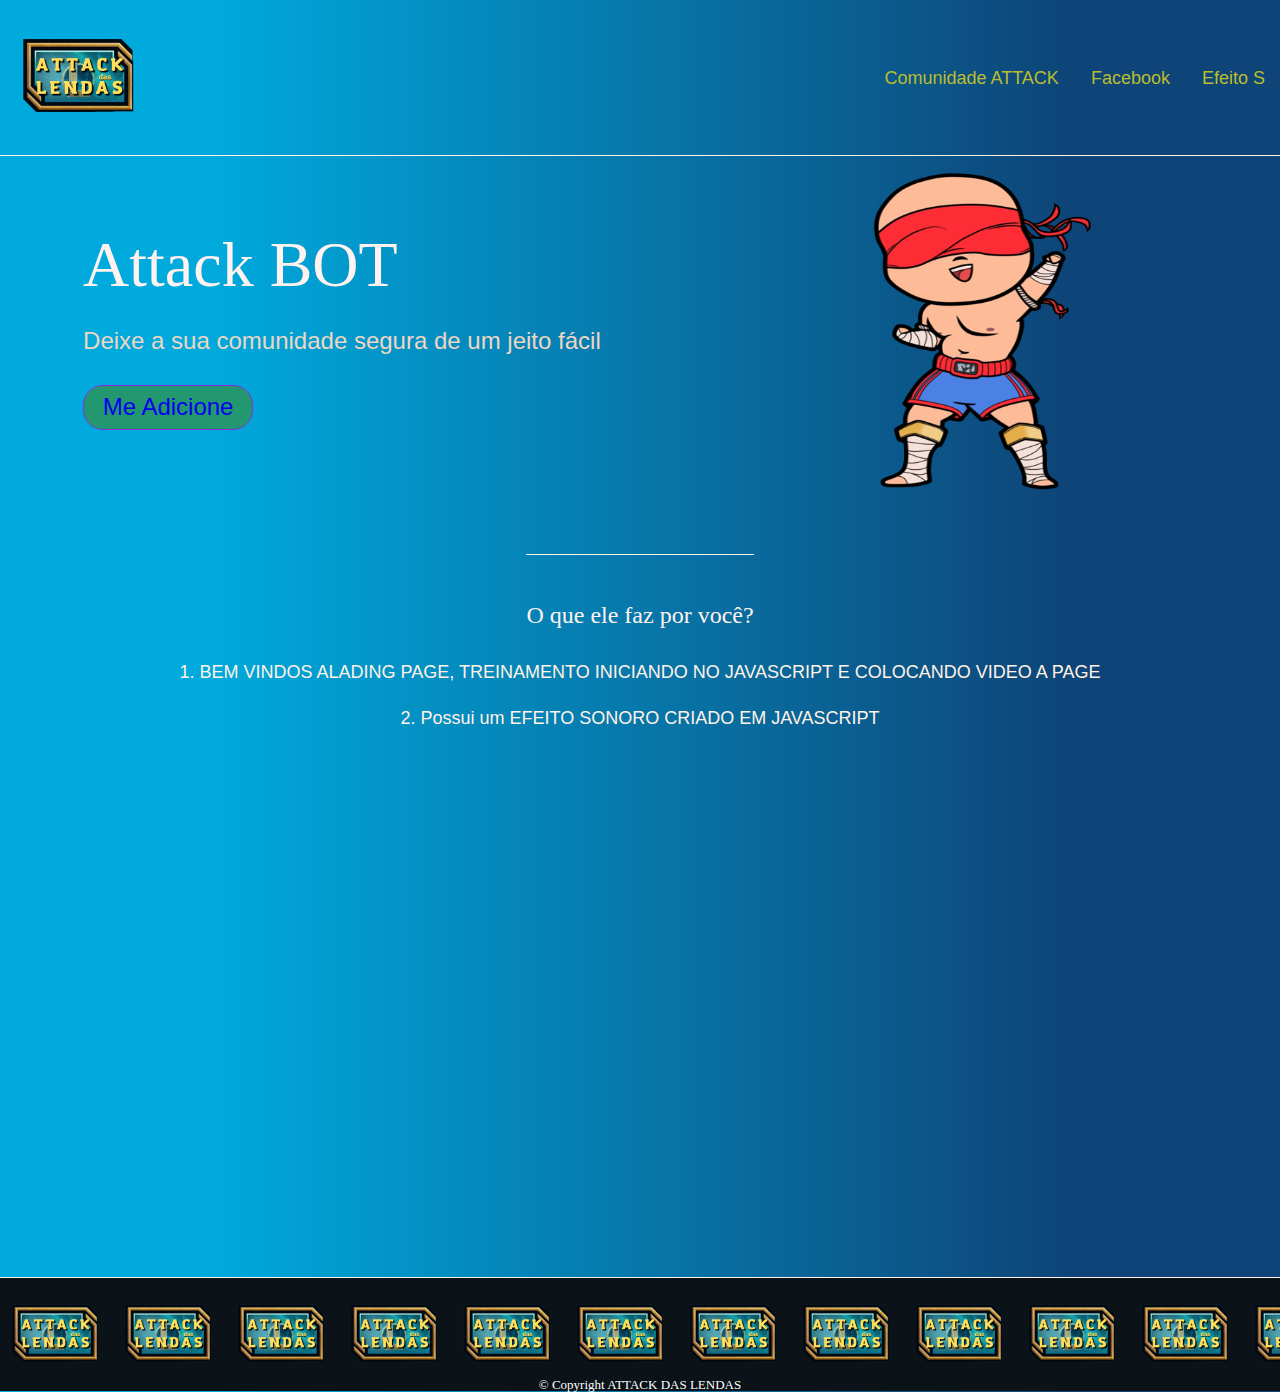
==== index.html @ 583cb211 "Add files via upload" ====
<!DOCTYPE html>
<html lang="pt-br">

<head>
    <meta charset="UTF-8">
    <meta name="viewport" content="width=device-width, initial-scale=1.0">
    <meta name="description" content="Lading Page, com efeitos sonoros em javascript iniciante">
    <title> ATTACK DAS LENDAS</title>
    <link rel="stylesheet" type="text/css" href="style.css">
    <link rel="stylesheet" href="reset.css">
</head>

<body>
    <header class="cabecalho">
        <img class="cabecalho-imagem" src="logo.png" alt="logotipo">
        <nav class="cabecalho-menu">
            <a class="cabecalho-menu-item" href="https://www.youtube.com/@attackdaslendas2844">Comunidade ATTACK</a>
            <a class="cabecalho-menu-item" href="https://www.facebook.com/attackdaslendas">Facebook</a>
            <a class="cabecalho-menu-item" href="efeitosonoros.html">Efeito S</a>
        </nav>
    </header>

    <main class="conteudo">
        <section class="conteudo-principal">
            <div class="conteudo-principal-escrito">
                <h1 class="conteudo-principal-escrito-titulo">Attack BOT</h1>
                <h2 class="conteudo-principal-escrito-subtitulo">Deixe a sua comunidade segura de um jeito fácil</h2>
                <button class="conteudo-principal-escrito-botao"><a href="https://www.linkedin.com/in/murillocecilio/">Me Adicione</a></button>
            </div>
            <img class="conteudo-principal-imagem" src="leelogo.png" alt="imagem do Lee sin">
        </section>

        <section class="conteudo-secundario">
            <h3 class="conteudo-secundario-titulo">O que ele faz por você?</h3>
            <p class="conteudo-secundario-paragrafo">1. BEM VINDOS A<strong>LADING PAGE, TREINAMENTO INICIANDO NO JAVASCRIPT E COLOCANDO VIDEO A PAGE</strong></p>
            <p class="conteudo-secundario-paragrafo">2. Possui um <strong>EFEITO SONORO CRIADO EM JAVASCRIPT</strong></p>
        </section>
        <div class="video">
            <iframe width="700vw" height="550vh" src="https://www.youtube.com/embed/eSOpF2W6_AE"
                title="YouTube video player" frameborder="0"
                allow="accelerometer; autoplay; clipboard-write; encrypted-media; gyroscope; picture-in-picture; web-share"
                allowfullscreen></iframe>
        </div>
    </main>

    <footer class="rodape">
        <p class="copyright">&copy; Copyright ATTACK DAS LENDAS </p>
    </footer>
</body>

</html>
---- style.css ----
* {
    margin: 0;
    padding: 0;
    box-sizing: border-box;
    text-decoration: none;
}

body {
    font-size: 100%;
    background: linear-gradient(90deg, #00AADD 16%, #0e4477 84%);
    min-width: 100vw;
    min-height: 100vh;
}

.cabecalho {
    display: flex;
    flex-direction: row;
    align-items: center;
    justify-content: space-between;
    padding: 15px;
}

.cabecalho-imagem {
    display: flex;
    max-width: 10%;
    max-height: 10%;
    width: 50vw;
    height: auto;
}

.cabecalho-imagem:hover {
    opacity: 0.5;
}

.cabecalho-menu {
    display: flex;
    gap: 32px
}

.cabecalho-menu-item {
    font-family: 'Sarala', sans-serif;
    color: #babd2e;
    font-weight: 400;
    font-size: 18px;
    transition: 400ms;
}

.cabecalho-menu-item:hover {
    font-size: 30px;
    color: coral;
    font-weight: 600;
    transition: 400ms;
    cursor: pointer;
    text-decoration: underline;
}

.cabecalho-menu-item:active {
    color: beige;
}

.conteudo {
    border-top: 0.4px solid #FFF2E7;
}

.conteudo-principal {
    display: flex;
    flex-direction: row;
    align-items: center;
    justify-content: space-around;

}

.conteudo-principal-escrito {
    display: flex;
    flex-direction: column;
    gap: 32px;
    max-width: 45vw;
}

.conteudo-principal-escrito-titulo {
    font-family: 'Righteous', cursive;
    font-weight: 400;
    font-size: 64px;
    color: #FFF2EF;
}

.conteudo-principal-escrito-subtitulo {
    font-family: 'Sarala', sans-serif;
    font-weight: 400;
    font-size: 24px;
    color: #ECD6C4;
}

.conteudo-principal-escrito-botao {
    font-family: 'Sarala', sans-serif;
    font-weight: 400;
    font-size: 24px;
    position: relative;
    color: rgb(2, 14, 36);
    line-height: 28px;
    border: 1px solid blueviolet;
    overflow: hidden;
    cursor: pointer;
    padding: 0 auto;
    border-radius: 20px;
    background-color: rgb(35, 151, 112);
    width: 170px;
    height: 45px;
    transition: 1.9s;
}

.conteudo-principal-escrito-botao:hover {
    background-color: #babd2e;
    transition: 1.9s;
}

.conteudo-principal-imagem {
    max-width: 430px;
    max-height: 350px;
    width: 50vw;
    height: auto;
}

.conteudo-secundario {
    display: flex;
    flex-direction: column;
    align-items: center;
    gap: 28px;
    margin-top: 48px;
}

.conteudo-secundario-titulo {
    border-top: 0.4px solid #FFF2E7;
    padding-top: 48px;
    font-family: 'Righteous', cursive;
    font-weight: 400;
    font-size: 24px;
    color: #FFF2EF;
    margin-bottom: 8px;
}

.conteudo-secundario-paragrafo {
    font-family: 'Sarala', sans-serif;
    font-weight: 300;
    font-size: 18px;
    color: #FFF2E7;
}

.video {
    display: flex;
    justify-content: center;
    width: 90%;
    height: 90%;
}

footer {
    background: url(rodalogo.jpg);
    background-size: contain;
}

.rodape {
    border-top: 0.4px solid #FFF2E7;
    display: block;
}

.copyright {
    color: white;
    font-size: 13px;
    text-align: center;
    padding-top: 100px;
}

@media screen and (min-width:1320px) {
    .cabecalho {
        justify-content: center;
    }
    .cabecalho-menu{
        font-size: 60em;
    }
    .rodape {
        min-height: 25vh;
    }
    .copyright {
        display:inline;
        font-size: 25px;
        padding:20em;
    }


}
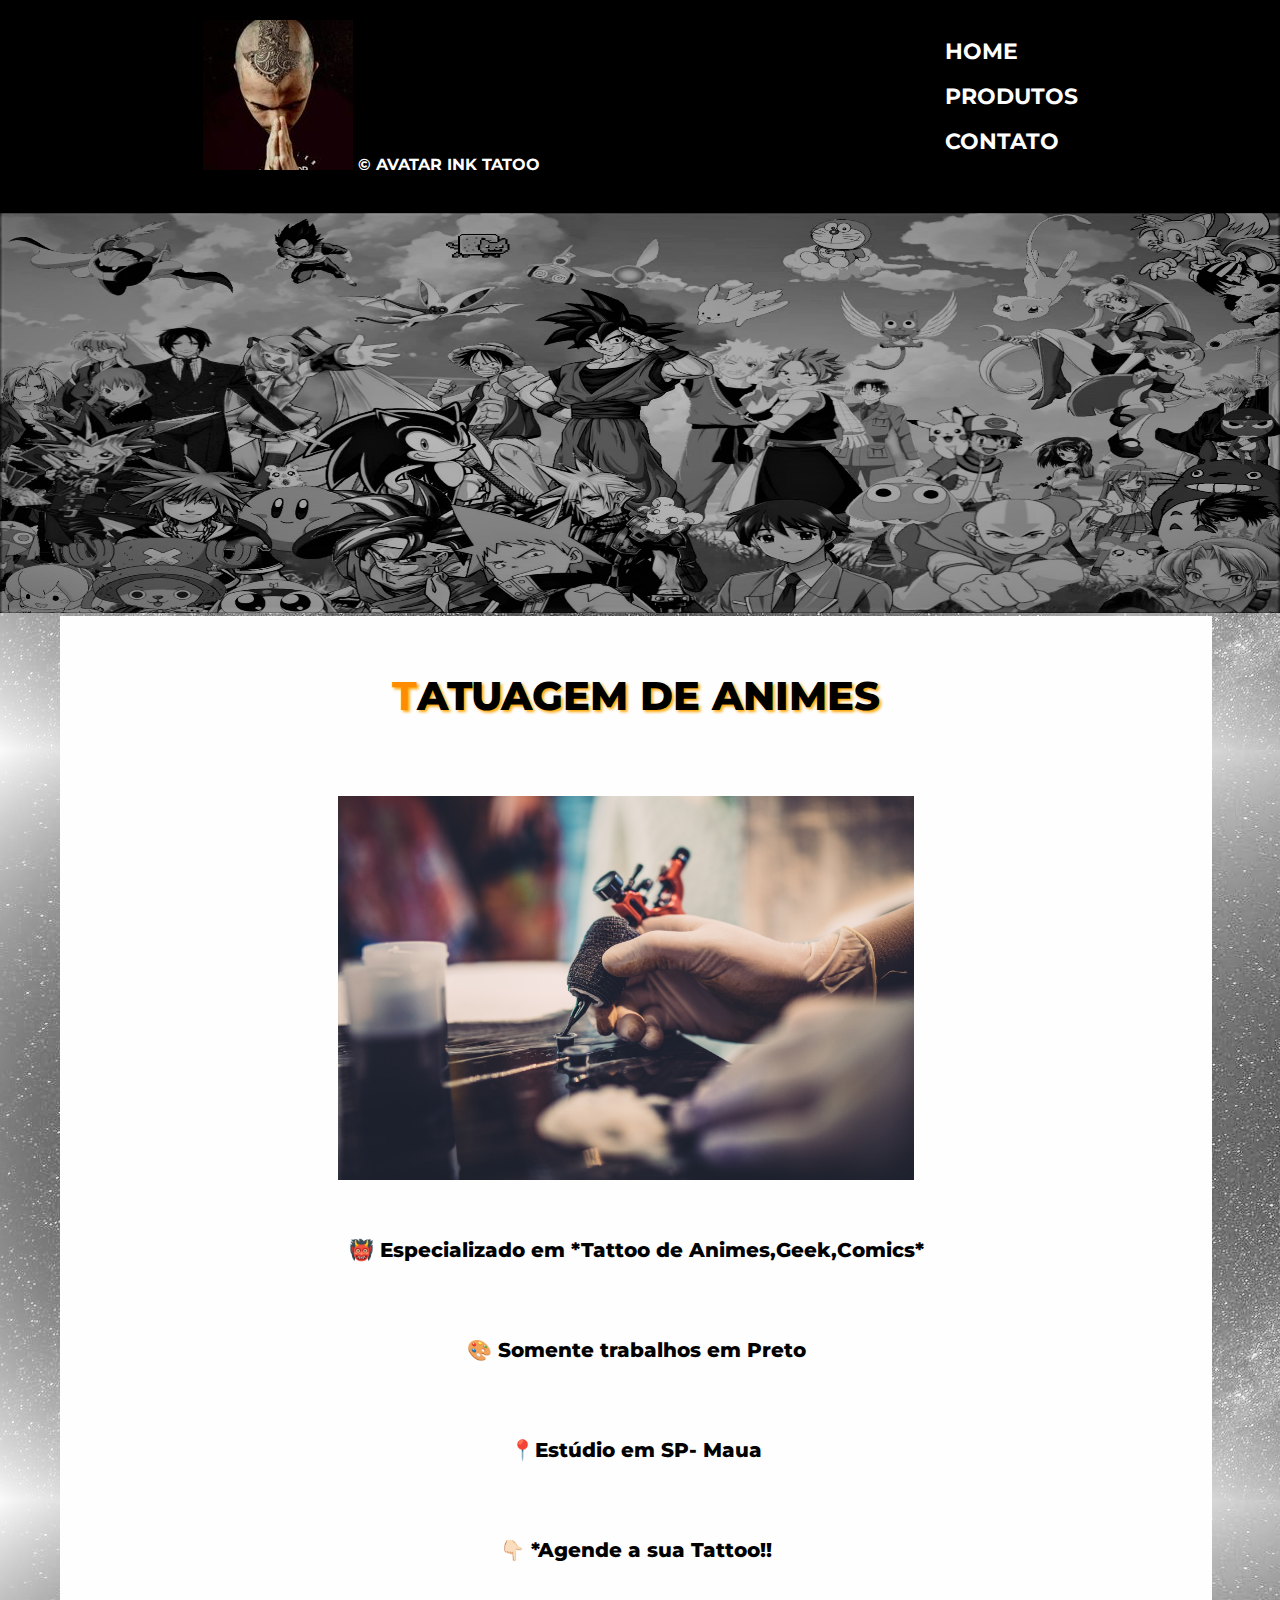
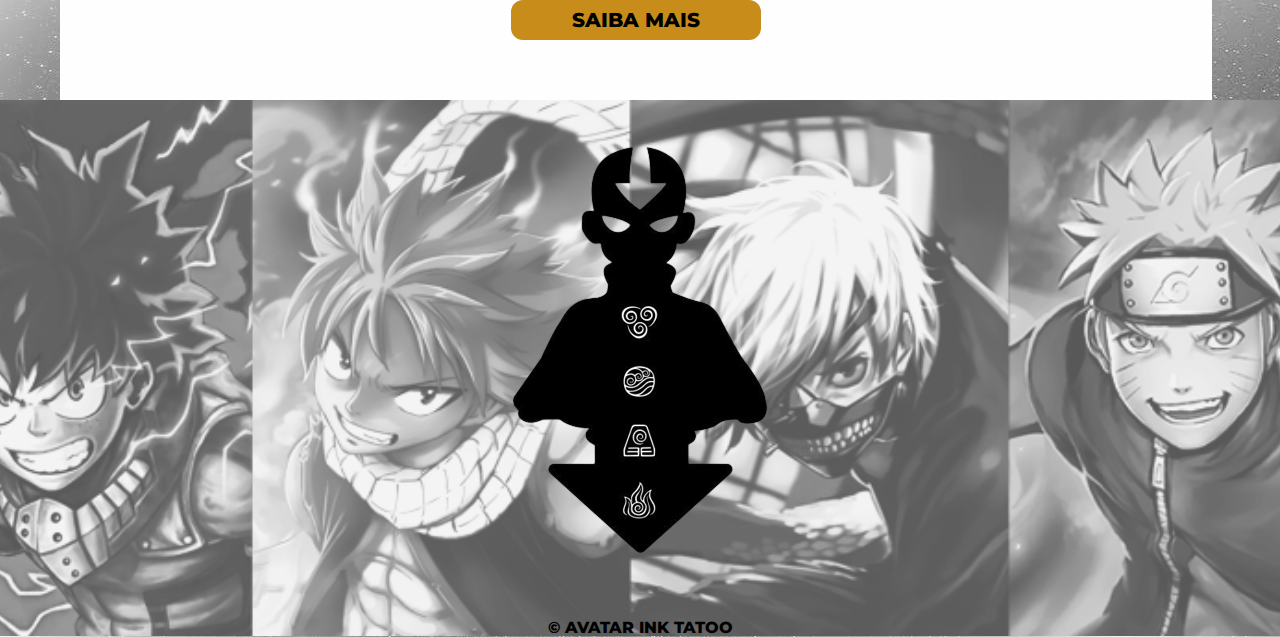
==== commit 6860e862: "ajustes para mobile" ====
--- a/index.html
+++ b/index.html
@@ -1,51 +1,84 @@
-<!DOCTYPE html>
-<html lang="pt-br">
+<!DOCTYPE HTML>
+<HTML LANG="PT-BR">
 
 <head>
-    <meta charset="UTF-8">
-    <meta name="viewport" content="width=device-width, initial-scale=1.0">
-    <meta name="description" content="Lading Page, com efeitos sonoros em javascript iniciante">
-    <title> ATTACK DAS LENDAS</title>
-    <link rel="stylesheet" type="text/css" href="style.css">
-    <link rel="stylesheet" href="reset.css">
+	<META CHARSET="UTF-8">
+	<meta name="viewport" content="width=device-width=1.0">
+	<title> AVATAR INK TATOO </title>
+	<link rel="stylesheet" href="reset.css">
+	<link rel="stylesheet" href="style.css">
+	<link rel="preconnect" href="https://fonts.googleapis.com">
+	<link rel="preconnect" href="https://fonts.gstatic.com" crossorigin>
+	<link href="https://fonts.googleapis.com/css2?family=Montserrat:wght@100;300&display=swap" rel="stylesheet">
+	<link rel="stylesheet" href="header.css">
 </head>
 
 <body>
-    <header class="cabecalho">
-        <img class="cabecalho-imagem" src="logo.png" alt="logotipo">
-        <nav class="cabecalho-menu">
-            <a class="cabecalho-menu-item" href="https://www.youtube.com/@attackdaslendas2844">Comunidade ATTACK</a>
-            <a class="cabecalho-menu-item" href="https://www.facebook.com/attackdaslendas">Facebook</a>
-            <a class="cabecalho-menu-item" href="efeitosonoros.html">Efeito S</a>
-        </nav>
-    </header>
+	<header>
+		<section class="header-desk">
+			<div class="caixa">
+				<h1><img src="img/logo.jpg"> &copy; Avatar Ink TATOO</h1>
 
-    <main class="conteudo">
-        <section class="conteudo-principal">
-            <div class="conteudo-principal-escrito">
-                <h1 class="conteudo-principal-escrito-titulo">Attack BOT</h1>
-                <h2 class="conteudo-principal-escrito-subtitulo">Deixe a sua comunidade segura de um jeito fácil</h2>
-                <button class="conteudo-principal-escrito-botao"><a href="https://www.linkedin.com/in/murillocecilio/">Me Adicione</a></button>
-            </div>
-            <img class="conteudo-principal-imagem" src="leelogo.png" alt="imagem do Lee sin">
-        </section>
+				<nav>
+					<ul>
+						<li><a href="index.html" class="header-link">Home</a></li>
+						<li><a href="produtos.html" class="header-link">Produtos</a></li>
+						<li><a href="contato.html" class="header-link">Contato</a></li>
+					</ul>
+				</nav>
+			</div>
+		</section>
+		<!-- menu para mobile -->
+		<section class="header-mobile">
+			<a href="/" class="logo">INK TATTOO</a>
+			<nav class="nav">
+				<button class="btn-menu" aria-label="Abrir Menu" aria-haspopup="true" aria-controls="menu"
+					aria-expanded="false">
+					Menu<span class="hamburger"></span>
+				</button>
+				<input type="checkbox" id="checkbox" class="checkbox" />
+				<label for="checkbox" class="label-menu">Menu<span class="hamburger"></span></label>
+				<ul class="menu" id="menu" role="menu">
+					<li><a href="#">Início</a></li>
+					<li><a href=#>Contato</a></li>
+					<li><a href=#>Login</a></li>
+				</ul>
+			</nav>
+		</section>
+	</header>
+	<img class="banner" src="img/capa-18.jpg">
+	<main>
+		<section class="principal">
 
-        <section class="conteudo-secundario">
-            <h3 class="conteudo-secundario-titulo">O que ele faz por você?</h3>
-            <p class="conteudo-secundario-paragrafo">1. BEM VINDOS A<strong>LADING PAGE, TREINAMENTO INICIANDO NO JAVASCRIPT E COLOCANDO VIDEO A PAGE</strong></p>
-            <p class="conteudo-secundario-paragrafo">2. Possui um <strong>EFEITO SONORO CRIADO EM JAVASCRIPT</strong></p>
-        </section>
-        <div class="video">
-            <iframe width="700vw" height="550vh" src="https://www.youtube.com/embed/eSOpF2W6_AE"
-                title="YouTube video player" frameborder="0"
-                allow="accelerometer; autoplay; clipboard-write; encrypted-media; gyroscope; picture-in-picture; web-share"
-                allowfullscreen></iframe>
-        </div>
-    </main>
+			<H2 class="titulo-principal"> TATUAGEM DE ANIMES</H2>
 
-    <footer class="rodape">
-        <p class="copyright">&copy; Copyright ATTACK DAS LENDAS </p>
-    </footer>
+			<img class="utensilios" src="img/banner.jpeg" alt="utensilios de um barbeiro">
+			<p>👹 Especializado em *Tattoo de Animes,Geek,Comics*</p>
+			<p> 🎨 Somente trabalhos em Preto</p>
+			<p> 📍Estúdio em SP- Maua </p>
+			<p> 👇🏻 *Agende a sua Tattoo!! </p>
+			<a href="https://www.instagram.com/avatar.ink.tattoo/" class="botao">SAIBA MAIS</a>
+		</section>
+
+		<section class="mapa">
+			<h3 class="titulo-principal">Nosso Estabelecimento</h3>
+			<p> Nosso estabelecimento está localizado no coração da cidade.</p>
+
+			<div class="mapa-conteudo"><iframe
+					src="https://www.google.com/maps/embed?pb=!1m18!1m12!1m3!1d3656.449840047712!2d-46.6323319!3d-23.588194799999997!2m3!1f0!2f0!3f0!3m2!1i1024!2i768!4f13.1!3m3!1m2!1s0x94ce5a2b2ed7f3a1%3A0xab35da2f5ca62674!2sAlura%20-%20Escola%20Online%20de%20Tecnologia!5e0!3m2!1spt-BR!2sbr!4v1672858532556!5m2!1spt-BR!2sbr"
+					width="80%" height="300" style="border:0;" allowfullscreen="" loading="lazy"
+					referrerpolicy="no-referrer-when-downgrade"></iframe></div>
+
+		</section>
+
+		</div>
+
+		</section>
+	</main>
+	<footer class="rodape">
+		<img src="img/rodape.png">
+		<p class="copyright">&copy; AVATAR INK TATOO</p>
+	</footer>
 </body>
 
 </html>--- a/style.css
+++ b/style.css
@@ -1,190 +1,386 @@
-* {
-    margin: 0;
-    padding: 0;
-    box-sizing: border-box;
-    text-decoration: none;
-}
-
+html {
+	width: 100vw;
+}
 body {
-    font-size: 100%;
-    background: linear-gradient(90deg, #00AADD 16%, #0e4477 84%);
-    min-width: 100vw;
-    min-height: 100vh;
-}
-
-.cabecalho {
-    display: flex;
-    flex-direction: row;
-    align-items: center;
-    justify-content: space-between;
-    padding: 15px;
-}
-
-.cabecalho-imagem {
-    display: flex;
-    max-width: 10%;
-    max-height: 10%;
-    width: 50vw;
-    height: auto;
-}
-
-.cabecalho-imagem:hover {
-    opacity: 0.5;
-}
-
-.cabecalho-menu {
-    display: flex;
-    gap: 32px
-}
-
-.cabecalho-menu-item {
-    font-family: 'Sarala', sans-serif;
-    color: #babd2e;
-    font-weight: 400;
-    font-size: 18px;
-    transition: 400ms;
-}
-
-.cabecalho-menu-item:hover {
-    font-size: 30px;
-    color: coral;
-    font-weight: 600;
-    transition: 400ms;
-    cursor: pointer;
-    text-decoration: underline;
-}
-
-.cabecalho-menu-item:active {
-    color: beige;
-}
-
-.conteudo {
-    border-top: 0.4px solid #FFF2E7;
-}
-
-.conteudo-principal {
-    display: flex;
-    flex-direction: row;
-    align-items: center;
-    justify-content: space-around;
-
-}
-
-.conteudo-principal-escrito {
-    display: flex;
-    flex-direction: column;
-    gap: 32px;
-    max-width: 45vw;
-}
-
-.conteudo-principal-escrito-titulo {
-    font-family: 'Righteous', cursive;
-    font-weight: 400;
-    font-size: 64px;
-    color: #FFF2EF;
-}
-
-.conteudo-principal-escrito-subtitulo {
-    font-family: 'Sarala', sans-serif;
-    font-weight: 400;
-    font-size: 24px;
-    color: #ECD6C4;
-}
-
-.conteudo-principal-escrito-botao {
-    font-family: 'Sarala', sans-serif;
-    font-weight: 400;
-    font-size: 24px;
-    position: relative;
-    color: rgb(2, 14, 36);
-    line-height: 28px;
-    border: 1px solid blueviolet;
-    overflow: hidden;
-    cursor: pointer;
-    padding: 0 auto;
-    border-radius: 20px;
-    background-color: rgb(35, 151, 112);
-    width: 170px;
-    height: 45px;
-    transition: 1.9s;
-}
-
-.conteudo-principal-escrito-botao:hover {
-    background-color: #babd2e;
-    transition: 1.9s;
-}
-
-.conteudo-principal-imagem {
-    max-width: 430px;
-    max-height: 350px;
-    width: 50vw;
-    height: auto;
-}
-
-.conteudo-secundario {
-    display: flex;
-    flex-direction: column;
-    align-items: center;
-    gap: 28px;
-    margin-top: 48px;
-}
-
-.conteudo-secundario-titulo {
-    border-top: 0.4px solid #FFF2E7;
-    padding-top: 48px;
-    font-family: 'Righteous', cursive;
-    font-weight: 400;
-    font-size: 24px;
-    color: #FFF2EF;
-    margin-bottom: 8px;
-}
-
-.conteudo-secundario-paragrafo {
-    font-family: 'Sarala', sans-serif;
-    font-weight: 300;
-    font-size: 18px;
-    color: #FFF2E7;
+	font-family: 'Montserrat', sans-serif;
+	width: 100vw;
+}
+
+h1 {
+	color: #FFF;
+	font-weight: 700;
+	text-transform: uppercase;
+}
+
+header {
+	background:#000;
+	z-index: -1;
+	padding-bottom: 20px;
+	width: 100vw;
+}
+
+.caixa {
+	background:#000;
+	padding:20px 0;
+	width: 100vw;
+}
+
+.header-link {
+	color: #FFF;
+	text-decoration: none;
+}
+.caixa {
+	position:relative;
+	width: 100vw;
+	margin:0 auto;
+}
+
+nav a {
+	text-transform: uppercase;
+	color: #000000;
+	font-weight:bold;
+	font-size:22px;
+	text-decoration: none;
+
+}
+nav a:hover {
+	color: #C78C19;
+	text-decoration:underline;
+}
+.produtos{
+	justify-content: space-around;
+	display: flex;
+	flex-direction: column;
+	width: 70vw;
+}
+.produtos-main {
+	display: flex;
+	flex-direction: column;
+	align-items: center;
+	width: 100vw;
+}
+
+
+.produtos li:active {
+	border-color:#088C19;
+}
+
+.produtos li:hover h2 {
+	font-size: 34px;
+}
+
+.produtos h2 {
+	font-size: 30px;
+	font-weight: bold;
+}
+
+.produto-descricao {
+	font-size:18px;
+}
+
+.produto-preco {
+	font-size:20px;
+	font-weight:bold;
+	margin-top:10px;
+}
+
+footer {
+	text-align: center;
+	background:#555555;
+	width: 100vw;
+}
+
+.copyright {
+	color: #000;
+	font-size: 16px;
+	font-weight: 800;
+	margin: 20px 0 0 0;
+}
+
+.footer-img {
+	height: 10%;
+	width: auto;
+}
+
+main {
+	margin:0 auto;
+
+}
+
+label {
+	background-color: rgba(255, 255, 255, 0.288);
+}
+
+form {
+	text-align: center;
+	color:rgb(0, 0, 0);
+	font-size: 22px;
+	font-weight: bold;
+
+}
+
+form label, form legend {
+	display: block;
+	font-size:20px;
+}
+
+.input-padrao {
+	display: block;
+	margin: 0 0 20px;
+	padding:10px 25px;
+	width:50%;
+}
+
+.checkbox {
+	margin:20px 0;
+}
+
+.enviar {
+	width:40%;
+	padding:15px 6px;
+	background:orange;
+	color:white;
+	font-weight:bold;
+	font-size:18Px;
+	border:none;
+	border-radius:5px;
+	transition:2s background;
+	cursor:pointer;
+	text-align: center;
+	margin-bottom: 3em;
+}
+
+.enviar:hover {
+	background:darkorange;
+	transform:scale(1.2);
+}
+
+table {
+	margin:0 auto;
+}
+
+/* .contato-main {
+	margin-left: 30em;
+} */
+
+thead {
+	background: #555555;
+	color:white;
+	font-weight:bold;
+}
+
+td,th {
+	border:10px solid #000000;
+	padding: 8px 15px ;
+}
+
+.banner {
+	width:100vw;
+	height: 25em;
+
+}
+
+/* css da página inicial */
+
+.titulo-principal {
+	text-align:center;
+	font-size: 2em;
+	margin:0 0 2em;
+	clear:left;
+	text-shadow:2px 2px 3px orange;
+}
+
+.titulo-principal:first-letter {
+	font-weight: bold;
+	color: darkorange;
+	
+}
+
+.principal {
+	padding:3em 0;
+	background: #FEFEFE;
+	font-size: 20px;
+	font-weight: 800;
+	width: 90vw;
+	text-align: center;
+}
+
+.principal p {
+	margin:0 0 1em;
+}
+
+.principal strong{
+	font-weight:bold;
+}
+
+.principal em{
+	font-style:italic;
+}
+
+.utensilios{
+	width:50%;
+	float:left;
+	margin:0 20px 20px 0;
+}
+
+.botao {
+	text-decoration: none;
+	border: 10px solid #C78C19;
+	background-color: #C78C19;
+	color: #000000;
+	border-radius: 12px;
+	padding: 0.5em;
+}
+
+.mapa {
+	padding: 3em 0;
+	background:linear-gradient(#FEFEFE,#999999);
+}
+
+.mapa p {
+	margin:0 0 2em;
+	text-align:center;
+}
+
+.mapa-conteudo {
+	width: 940px;
+	margin: 0 auto;
+}
+
+.beneficios {
+	padding:3em 0;
+	background: #999999;
+}
+
+.conteudo-beneficios {
+	width: 640px;
+	margin:0 auto;
+}
+
+.itens {
+	line-height:1.5;
+}
+
+.itens:first-child {
+	font-weight:bold;
+}
+
+.itens:before {
+	content:"★ " ;
+}
+
+.lista-beneficios {
+	width:40%;
+	display:inline-block;
+	vertical-align:top;
+}
+
+.imagem-beneficios {
+	width: 60%;
+	opacity:1;
+	transition:400ms;
+	box-shadow:10px 10px 10px #000000 ;
+}
+
+.imagem-beneficios:hover {
+	opacity:0.3;
+	transition:400ms;
+}
+
+.rodape {
+	background-image: url("img/rodape2.png") ;
+	width: 100vw;
+	display: block;
 }
 
 .video {
-    display: flex;
-    justify-content: center;
-    width: 90%;
-    height: 90%;
-}
-
-footer {
-    background: url(rodalogo.jpg);
-    background-size: contain;
-}
-
-.rodape {
-    border-top: 0.4px solid #FFF2E7;
-    display: block;
-}
-
-.copyright {
-    color: white;
-    font-size: 13px;
-    text-align: center;
-    padding-top: 100px;
-}
-
-@media screen and (min-width:1320px) {
-    .cabecalho {
-        justify-content: center;
-    }
-    .cabecalho-menu{
-        font-size: 60em;
-    }
-    .rodape {
-        min-height: 25vh;
-    }
-    .copyright {
-        display:inline;
-        font-size: 25px;
-        padding:20em;
-    }
-
-
-}+	width: 80vw;
+	height: 30rem;
+	align-items: center;
+	margin: 0;
+	position: relative;
+}
+
+.header-mobile {
+	display: none;
+}
+
+/* @media screen and (max-width: 480px) {
+	#banner, .principal, .conteudo-beneficios, .mapa-conteudo, .video, main {
+		width:130vh;
+		padding: 5em;
+		
+	}
+	html {
+		max-width: 480px;
+		width: auto;
+	}
+	.caixa {
+		width:130vh;
+		text-align: center;
+		display: flex;
+		justify-content: center;
+	}
+
+	footer {
+		width: 190vh;
+	}
+
+	.caixa {
+		width: 190vh;
+		height: 120vw;
+	}
+	#banner {
+		width: auto;
+		height: auto;
+		padding: 0;
+	}
+
+	.video {
+		padding-left: 15em;
+		width: auto;
+		height: auto;
+	}
+
+	nav {
+		position:static;
+	}
+	.header-link{
+		font-size: 7em;
+		display: block;
+		padding-left:3em;
+		border-bottom: 2px solid rgb(199, 202, 19);
+		margin-left: 1em;
+		text-align: center;
+	}
+
+	.lista-beneficios, .imagem-beneficios,.produtos li {
+		width:auto;
+	}
+	.produtos {
+		width:auto;
+	}
+
+	.contato-main {
+		height: 90%;
+		font-size: larger;
+		display: flex;
+		width: auto;
+		justify-content: space-around;
+		margin-bottom: 60em;
+	}
+
+	.form {
+		max-width: 480px;
+		width: 100%;
+		max-height: 900px;
+		height: 100%;
+	}
+
+	.copyright {
+	font-size: 10em;
+	}
+
+} */
+
+
--- a/header.css
+++ b/header.css
@@ -0,0 +1,252 @@
+header {
+    display: block;
+}
+
+.caixa {
+    display: flex;
+    justify-content: space-around;
+}
+
+.caixa nav {
+    display: flex;
+    font-size: 45px;
+    flex-direction: row;
+}
+
+.contato-main {
+    display: flex;
+    flex-direction: column;
+    align-items: center;
+
+}
+
+form {
+    margin: 40px 25px;
+    /* width: 100%; */
+    height: 100em;
+    display: flex;
+    flex-direction: column;
+    justify-content: space-evenly;
+}
+
+#banner {
+    display: inline-block;
+}
+
+.video {
+    display: flex;
+    align-items: initial;
+    padding: 0;
+    margin: 2em 1em;
+    width: 90%;
+}
+
+.mapa-conteudo {
+    display: flex;
+}
+
+.mapa {
+    display: flex;
+    flex-direction: column;
+    flex-grow: 1;
+}
+
+.main {
+    display: flex;
+    flex-direction: column;
+    margin: 0 5px;
+    align-items: center;
+}
+
+.principal {
+    display: flex;
+    flex-direction: column;
+    margin: 0 3em;
+    text-align: center;
+    align-items: center;
+}
+
+.principal p {
+    margin: 2em;
+}
+
+footer {
+    width: 70em;
+}
+
+.botao {
+    padding: 0;
+    flex-grow: 1;
+    width: 20%;
+    text-align: center;
+}
+
+.input-padrao {
+    width: 85%;
+    height: 3.5em;
+    padding: 0;
+    font-weight: bold;
+}
+
+.enviar {
+    width: auto;
+}
+
+select {
+    width: 10em;
+    height: 3em;
+}
+
+.rodape {
+    display: flex;
+    flex-direction: column;
+    align-items: center;
+}
+
+body {
+    background: url("img/background.jpeg");
+}
+
+/* @media screen and (min-width:1024px){
+    .video {
+        margin-left: 20%;
+    }
+
+    .mapa-conteudo {
+        width: 50em;
+        margin: 10%;
+        align-items: center;
+        flex-direction: row;
+    }
+} */
+
+.mapa {
+    display: none;
+}
+
+@media screen and (max-width:768px) {
+    body {
+        min-width: 100vw;
+        min-height: 100vh;
+    }
+
+    .header-mobile {
+        display: block;
+    }
+
+    .header-desk {
+        display: none;
+    }
+
+    .menu {
+        display: block;
+        position: absolute;
+        top: 4.6875rem;
+        left: 0;
+        background: blue;
+        text-align: center;
+        width: 100%;
+        height: 0;
+        z-index: 1;
+        visibility: hidden;
+        overflow-y: hidden;
+        transition: 0.5s;
+    }
+
+    .menu a {
+        padding: 1rem 0;
+        margin-inline: 1rem;
+        border-bottom: 0.0625rem solid rgba(0, 0, 0, 0.16);
+        border-radius: 0;
+    }
+
+    .label-menu {
+        display: flex;
+        align-items: center;
+        gap: 0.5rem;
+        color: white;
+        padding: 1rem 0;
+        cursor: pointer;
+    }
+
+    .hamburger {
+        border-top: 0.125rem solid;
+        width: 1.25rem;
+    }
+
+    .btn-menu {
+        display: block;
+    }
+
+    .hamburger::after,
+    .hamburger::before {
+        content: " ";
+        display: block;
+        width: 1.25rem;
+        height: 0.125rem;
+        background: currentColor;
+        margin-top: 0.3125rem;
+        position: relative;
+        transition: 0.3s;
+    }
+
+    .checkbox:checked~.menu {
+        height: calc(100vh - 4.6875rem);
+        visibility: visible;
+        overflow-y: auto;
+    }
+
+    .checkbox:checked~.label-menu .hamburger {
+        border-top-color: transparent;
+    }
+
+    .checkbox:checked~.label-menu .hamburger::before {
+        transform: rotate(135deg);
+    }
+
+    .checkbox:checked~.label-menu .hamburger::after {
+        transform: rotate(-135deg);
+        top: -0.4375rem;
+    }
+
+    a {
+        color: white;
+        text-decoration: none;
+    }
+
+    .header-mobile {
+        display: flex;
+        align-items: center;
+        justify-content: space-between;
+        background: blue;
+        height: 4.6875rem;
+        padding: 1rem;
+    }
+
+    .logo {
+        font-size: 1.5rem;
+        font-weight: bold;
+    }
+
+    .btn-menu {
+        display: none;
+    }
+
+    .menu a {
+        display: block;
+        padding: 1rem;
+        border-radius: 0.5rem;
+        color: white;
+    }
+
+    .menu a:hover {
+        background: blue;
+    }
+
+    .label-menu,
+    .checkbox {
+        display: none;
+    }
+
+
+}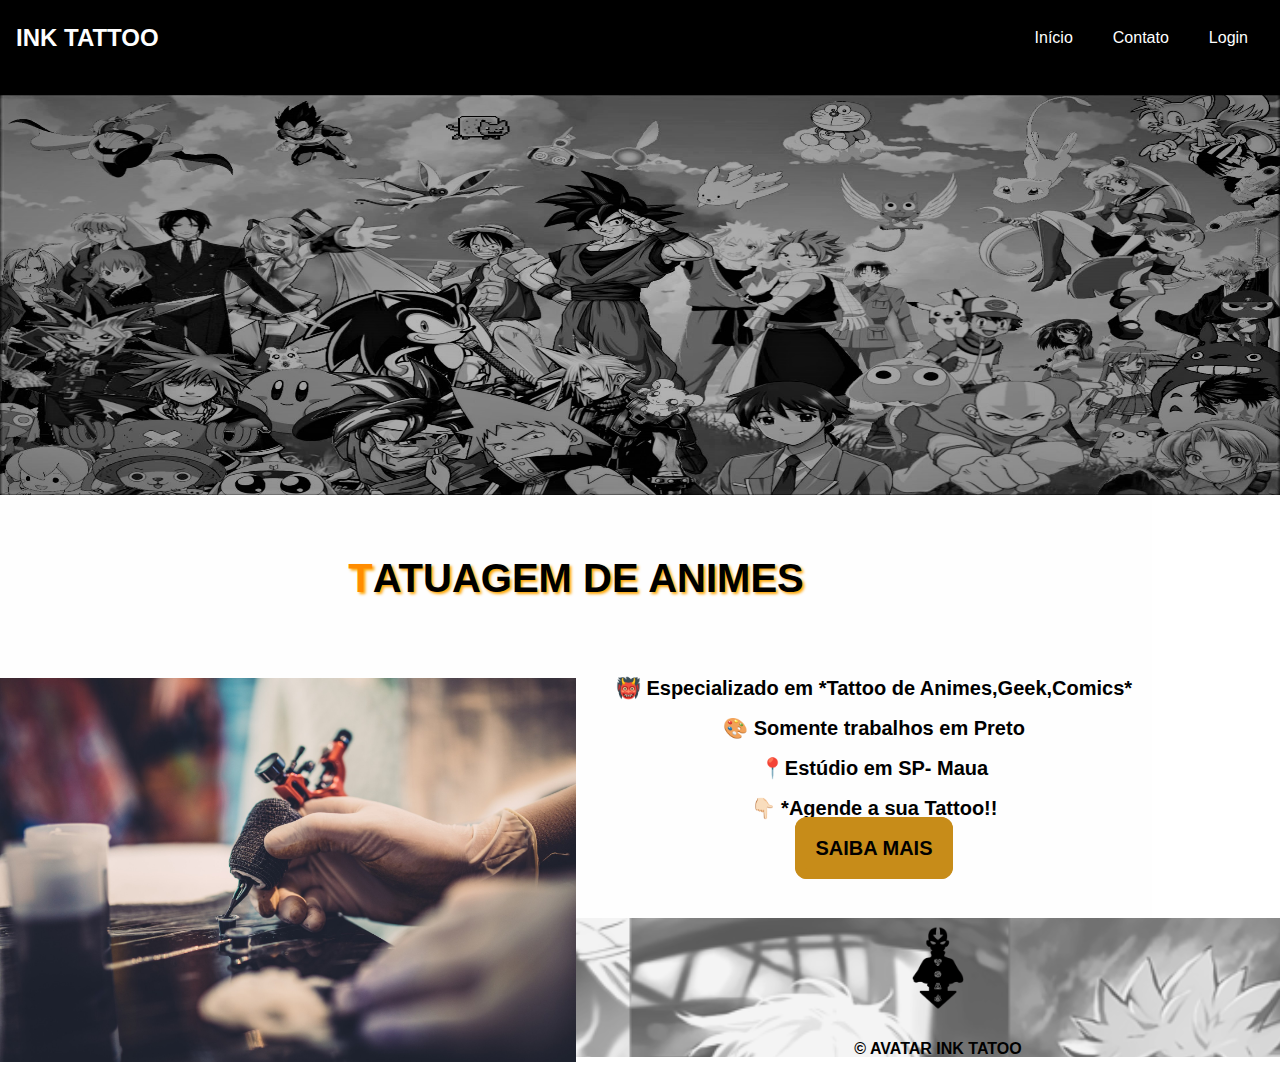
==== commit a5c4e66b: "Add files via upload" ====
--- a/index.html
+++ b/index.html
@@ -15,21 +15,7 @@
 
 <body>
 	<header>
-		<section class="header-desk">
-			<div class="caixa">
-				<h1><img src="img/logo.jpg"> &copy; Avatar Ink TATOO</h1>
-
-				<nav>
-					<ul>
-						<li><a href="index.html" class="header-link">Home</a></li>
-						<li><a href="produtos.html" class="header-link">Produtos</a></li>
-						<li><a href="contato.html" class="header-link">Contato</a></li>
-					</ul>
-				</nav>
-			</div>
-		</section>
-		<!-- menu para mobile -->
-		<section class="header-mobile">
+		<section class="header">
 			<a href="/" class="logo">INK TATTOO</a>
 			<nav class="nav">
 				<button class="btn-menu" aria-label="Abrir Menu" aria-haspopup="true" aria-controls="menu"
@@ -39,9 +25,9 @@
 				<input type="checkbox" id="checkbox" class="checkbox" />
 				<label for="checkbox" class="label-menu">Menu<span class="hamburger"></span></label>
 				<ul class="menu" id="menu" role="menu">
-					<li><a href="#">Início</a></li>
-					<li><a href=#>Contato</a></li>
-					<li><a href=#>Login</a></li>
+					<li><a href="#" class="menu-link">Início</a></li>
+					<li><a href="#" class="menu-link">Contato</a></li>
+					<li><a href="#" class="menu-link">Login</a></li>
 				</ul>
 			</nav>
 		</section>
@@ -60,14 +46,6 @@
 			<a href="https://www.instagram.com/avatar.ink.tattoo/" class="botao">SAIBA MAIS</a>
 		</section>
 
-		<section class="mapa">
-			<h3 class="titulo-principal">Nosso Estabelecimento</h3>
-			<p> Nosso estabelecimento está localizado no coração da cidade.</p>
-
-			<div class="mapa-conteudo"><iframe
-					src="https://www.google.com/maps/embed?pb=!1m18!1m12!1m3!1d3656.449840047712!2d-46.6323319!3d-23.588194799999997!2m3!1f0!2f0!3f0!3m2!1i1024!2i768!4f13.1!3m3!1m2!1s0x94ce5a2b2ed7f3a1%3A0xab35da2f5ca62674!2sAlura%20-%20Escola%20Online%20de%20Tecnologia!5e0!3m2!1spt-BR!2sbr!4v1672858532556!5m2!1spt-BR!2sbr"
-					width="80%" height="300" style="border:0;" allowfullscreen="" loading="lazy"
-					referrerpolicy="no-referrer-when-downgrade"></iframe></div>
 
 		</section>
 
@@ -76,8 +54,10 @@
 		</section>
 	</main>
 	<footer class="rodape">
-		<img src="img/rodape.png">
-		<p class="copyright">&copy; AVATAR INK TATOO</p>
+		<div class="rodape-img">
+			<img src="img/rodape.png" width="100vw">
+			<p class="copyright">&copy; AVATAR INK TATOO</p>
+		</div>
 	</footer>
 </body>
 
--- a/style.css
+++ b/style.css
@@ -35,18 +35,6 @@
 	margin:0 auto;
 }
 
-nav a {
-	text-transform: uppercase;
-	color: #000000;
-	font-weight:bold;
-	font-size:22px;
-	text-decoration: none;
-
-}
-nav a:hover {
-	color: #C78C19;
-	text-decoration:underline;
-}
 .produtos{
 	justify-content: space-around;
 	display: flex;
--- a/header.css
+++ b/header.css
@@ -1,149 +1,72 @@
-header {
-    display: block;
+:root {
+    font-size: 16px;
+    --royal-blue-light: #000000ef;
+    --royal-blue-dark: #343a92;
+    --white: #fff;
+    --backgroud: #e2e3e9;
 }
 
-.caixa {
-    display: flex;
-    justify-content: space-around;
+* {
+    margin: 0;
+    padding: 0;
+    box-sizing: border-box;
 }
 
-.caixa nav {
-    display: flex;
-    font-size: 45px;
-    flex-direction: row;
+body {
+    font-family: Arial, Helvetica, sans-serif;
 }
 
-.contato-main {
-    display: flex;
-    flex-direction: column;
-    align-items: center;
-
+a {
+    color: var(--white);
+    text-decoration: none;
 }
 
-form {
-    margin: 40px 25px;
-    /* width: 100%; */
-    height: 100em;
+.header {
     display: flex;
-    flex-direction: column;
-    justify-content: space-evenly;
+    align-items: center;
+    justify-content: space-between;
+    background: var(--royal-blue-light);
+    height: 4.6875rem;
+    padding: 1rem;
 }
 
-#banner {
-    display: inline-block;
-}
-
-.video {
-    display: flex;
-    align-items: initial;
-    padding: 0;
-    margin: 2em 1em;
-    width: 90%;
-}
-
-.mapa-conteudo {
-    display: flex;
-}
-
-.mapa {
-    display: flex;
-    flex-direction: column;
-    flex-grow: 1;
-}
-
-.main {
-    display: flex;
-    flex-direction: column;
-    margin: 0 5px;
-    align-items: center;
-}
-
-.principal {
-    display: flex;
-    flex-direction: column;
-    margin: 0 3em;
-    text-align: center;
-    align-items: center;
-}
-
-.principal p {
-    margin: 2em;
-}
-
-footer {
-    width: 70em;
-}
-
-.botao {
-    padding: 0;
-    flex-grow: 1;
-    width: 20%;
-    text-align: center;
-}
-
-.input-padrao {
-    width: 85%;
-    height: 3.5em;
-    padding: 0;
+.logo {
+    font-size: 1.5rem;
     font-weight: bold;
 }
 
-.enviar {
-    width: auto;
+.menu {
+    list-style: none;
+    display: flex;
+    gap: 0.5rem;
 }
 
-select {
-    width: 10em;
-    height: 3em;
-}
-
-.rodape {
-    display: flex;
-    flex-direction: column;
-    align-items: center;
-}
-
-body {
-    background: url("img/background.jpeg");
-}
-
-/* @media screen and (min-width:1024px){
-    .video {
-        margin-left: 20%;
-    }
-
-    .mapa-conteudo {
-        width: 50em;
-        margin: 10%;
-        align-items: center;
-        flex-direction: row;
-    }
-} */
-
-.mapa {
+.btn-menu {
     display: none;
 }
 
-@media screen and (max-width:768px) {
-    body {
-        min-width: 100vw;
-        min-height: 100vh;
-    }
+.menu a {
+    display: block;
+    padding: 1rem;
+    border-radius: 0.5rem;
+}
 
-    .header-mobile {
-        display: block;
-    }
+.menu a:hover {
+    background: var(--royal-blue-dark);
+}
 
-    .header-desk {
-        display: none;
-    }
+.label-menu,
+.checkbox {
+    display: none;
+}
 
+@media (max-width: 768px) {
     .menu {
         display: block;
         position: absolute;
         top: 4.6875rem;
         left: 0;
-        background: blue;
+        background: var(--royal-blue-light);
         text-align: center;
         width: 100%;
         height: 0;
@@ -153,7 +76,7 @@
         transition: 0.5s;
     }
 
-    .menu a {
+    .menu-link {
         padding: 1rem 0;
         margin-inline: 1rem;
         border-bottom: 0.0625rem solid rgba(0, 0, 0, 0.16);
@@ -164,7 +87,7 @@
         display: flex;
         align-items: center;
         gap: 0.5rem;
-        color: white;
+        color: var(--white);
         padding: 1rem 0;
         cursor: pointer;
     }
@@ -175,7 +98,7 @@
     }
 
     .btn-menu {
-        display: block;
+        display: none;
     }
 
     .hamburger::after,
@@ -209,44 +132,13 @@
         top: -0.4375rem;
     }
 
-    a {
-        color: white;
-        text-decoration: none;
+    p,h2 {
+        padding: 2em 0.5em;
     }
 
-    .header-mobile {
-        display: flex;
-        align-items: center;
-        justify-content: space-between;
-        background: blue;
-        height: 4.6875rem;
-        padding: 1rem;
+    .links {
+        margin:0 1em;
     }
 
-    .logo {
-        font-size: 1.5rem;
-        font-weight: bold;
-    }
+}
 
-    .btn-menu {
-        display: none;
-    }
-
-    .menu a {
-        display: block;
-        padding: 1rem;
-        border-radius: 0.5rem;
-        color: white;
-    }
-
-    .menu a:hover {
-        background: blue;
-    }
-
-    .label-menu,
-    .checkbox {
-        display: none;
-    }
-
-
-}